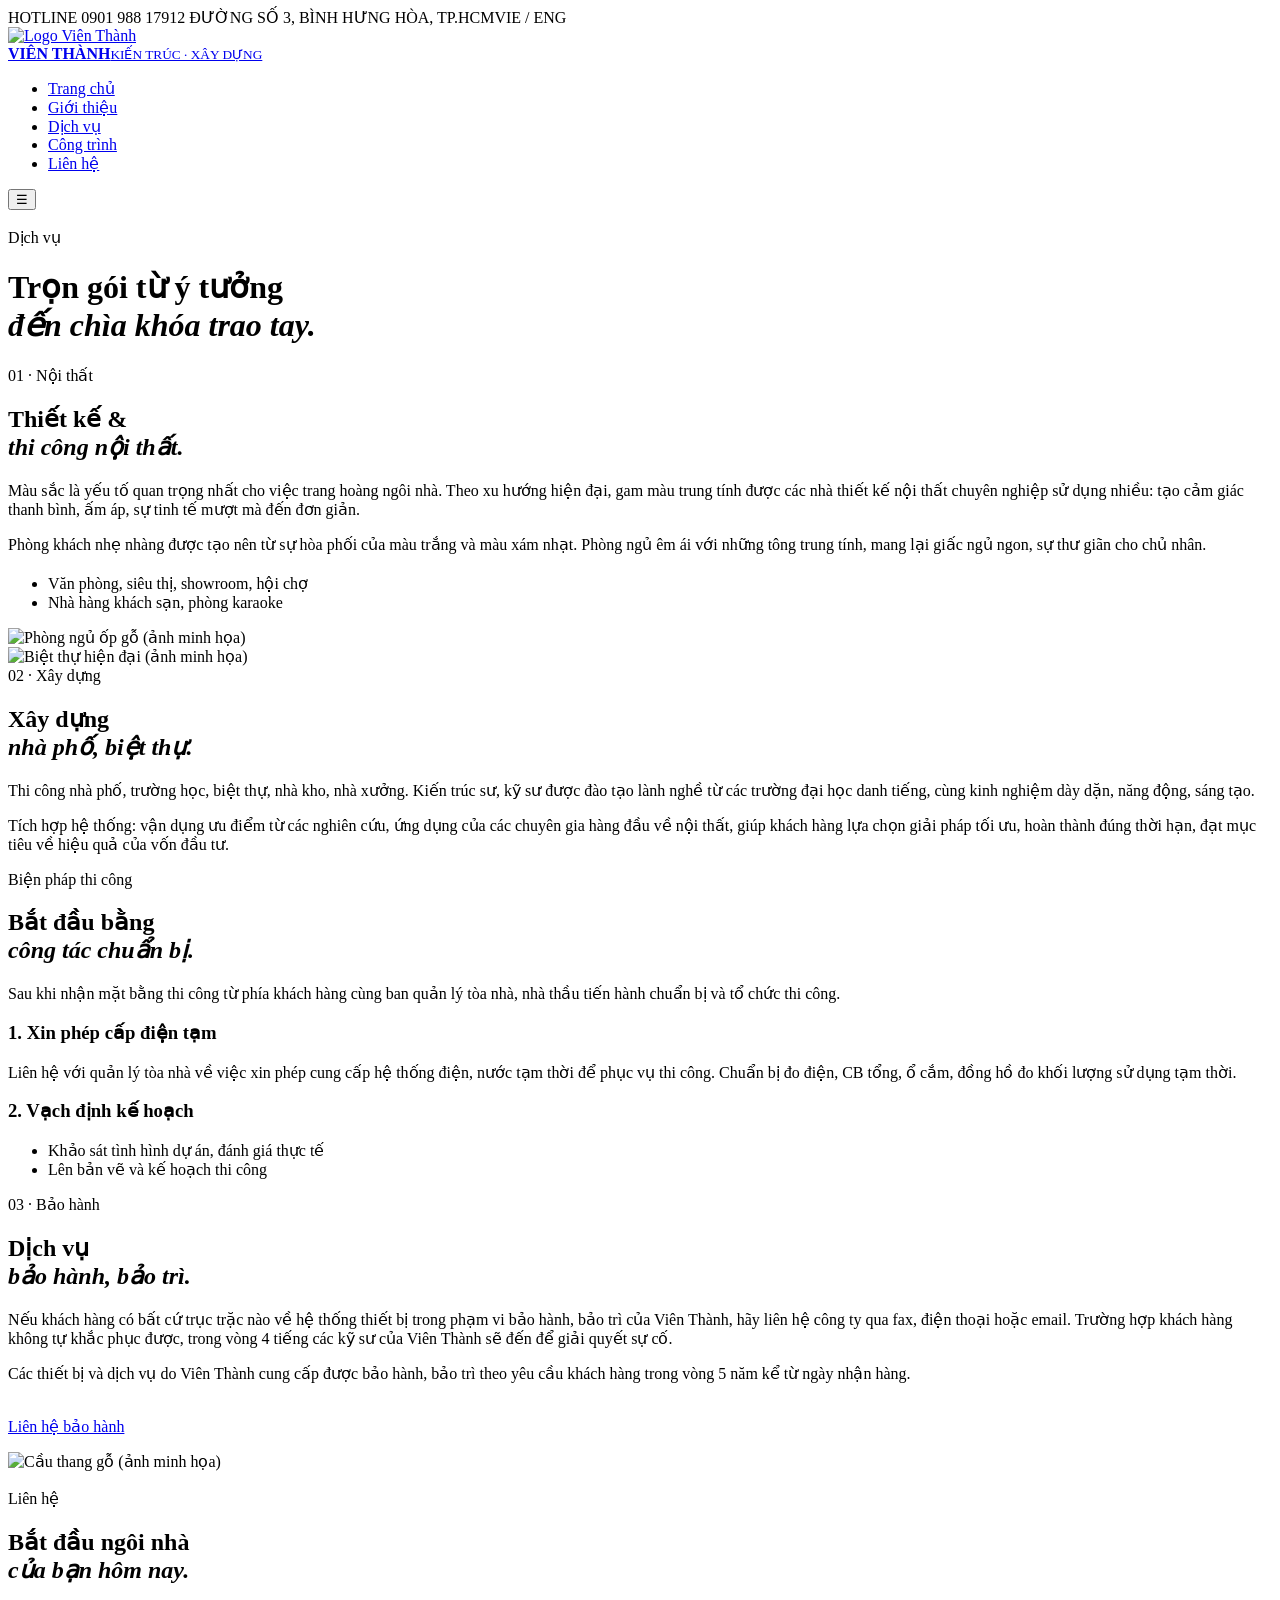
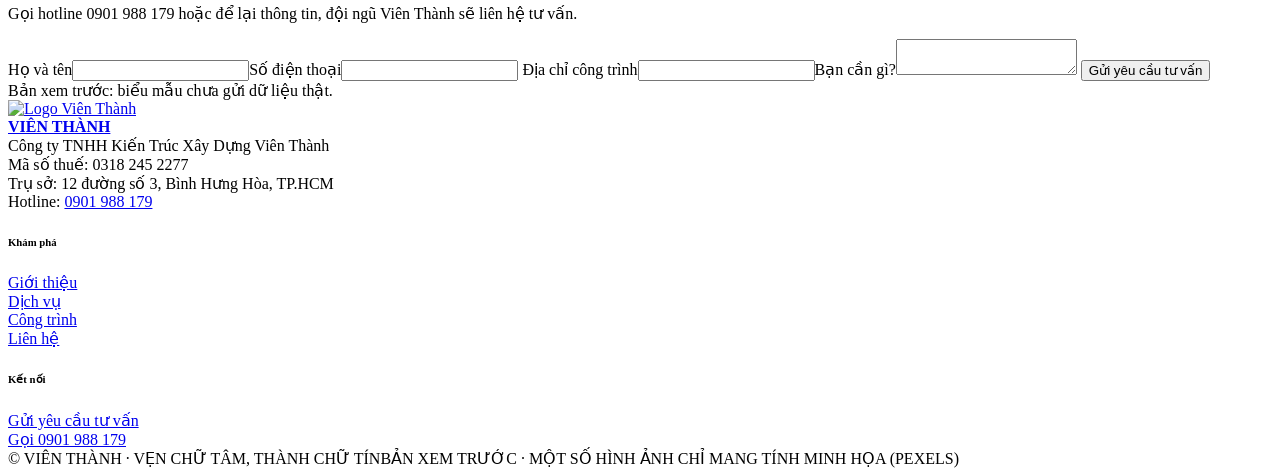
==== dich-vu.html @ a092bc76 "update dich_vu.html" ====
<!doctype html>
<html lang="vi"><head><meta charset="utf-8"><meta name="viewport" content="width=device-width,initial-scale=1">
<title>Dịch vụ · Viên Thành</title><meta name="description" content="Dịch vụ thiết kế, thi công nội thất, xây dựng nhà phố biệt thự, bảo hành bảo trì của Viên Thành.">
<link rel="preconnect" href="https://fonts.googleapis.com"><link rel="preconnect" href="https://fonts.gstatic.com" crossorigin>
<link href="https://fonts.googleapis.com/css2?family=Cormorant+Garamond:ital,wght@0,400;0,500;0,600;1,400;1,500&family=Montserrat:wght@300;400;500;600&display=swap" rel="stylesheet">
<link rel="icon" type="image/png" href="img/favicon.png"><link rel="stylesheet" href="css/style.css"></head><body>
<div class="top"><span>HOTLINE 0901 988 179</span><span>12 ĐƯỜNG SỐ 3, BÌNH HƯNG HÒA, TP.HCM</span><span>VIE / ENG</span></div>
<header class="solid">
<a class="logo" href="index.html"><img src="img/logo-vienthanh.png" alt="Logo Viên Thành" width="52" height="54" style="height:62px;width:auto"><div><b>VIÊN THÀNH</b><small>KIẾN TRÚC · XÂY DỰNG</small></div></a>
<nav id="nav"><ul><li><a href="index.html">Trang chủ</a></li><li><a href="gioi-thieu.html">Giới thiệu</a></li><li><a href="dich-vu.html" class=on>Dịch vụ</a></li><li><a href="cong-trinh.html">Công trình</a></li><li><a href="lien-he.html">Liên hệ</a></li></ul></nav>
<button class="burger" aria-label="Mở menu" aria-expanded="false">☰</button>
</header>
<div class="phead"><img src="img/minhhoa-living.jpg" alt=""><div class="wrap"><div class="eyebrow">Dịch vụ</div><h1>Trọn gói từ ý tưởng<br><i>đến chìa khóa trao tay.</i></h1></div></div>
 
<section id="noi-that"><div class="wrap split"><div class="rv"><div class="eyebrow">01 · Nội thất</div><h2>Thiết kế &amp;<br><i>thi công nội thất.</i></h2>
<p class="lead">Màu sắc là yếu tố quan trọng nhất cho việc trang hoàng ngôi nhà. Theo xu hướng hiện đại, gam màu trung tính được các nhà thiết kế nội thất chuyên nghiệp sử dụng nhiều: tạo cảm giác thanh bình, ấm áp, sự tinh tế mượt mà đến đơn giản.</p>
<p class="lead">Phòng khách nhẹ nhàng được tạo nên từ sự hòa phối của màu trắng và màu xám nhạt. Phòng ngủ êm ái với những tông trung tính, mang lại giấc ngủ ngon, sự thư giãn cho chủ nhân.</p>
<ul class="blk" style="border:0;margin-top:20px"><li>Văn phòng, siêu thị, showroom, hội chợ</li><li>Nhà hàng khách sạn, phòng karaoke</li></ul></div>
<div class="frame rv"><img src="img/minhhoa-phongngu.jpg" alt="Phòng ngủ ốp gỗ (ảnh minh họa)"></div></div></section>

<section id="xay-dung" class="alt"><div class="wrap split"><div class="frame rv"><img src="img/minhhoa-bietthu.jpg" alt="Biệt thự hiện đại (ảnh minh họa)"></div>
<div class="rv"><div class="eyebrow">02 · Xây dựng</div><h2>Xây dựng<br><i>nhà phố, biệt thự.</i></h2>
<p class="lead">Thi công nhà phố, trường học, biệt thự, nhà kho, nhà xưởng. Kiến trúc sư, kỹ sư được đào tạo lành nghề từ các trường đại học danh tiếng, cùng kinh nghiệm dày dặn, năng động, sáng tạo.</p>
<p class="lead">Tích hợp hệ thống: vận dụng ưu điểm từ các nghiên cứu, ứng dụng của các chuyên gia hàng đầu về nội thất, giúp khách hàng lựa chọn giải pháp tối ưu, hoàn thành đúng thời hạn, đạt mục tiêu về hiệu quả của vốn đầu tư.</p></div></div></section>

<section id="thi-cong"><div class="wrap"><div class="rv"><div class="eyebrow">Biện pháp thi công</div><h2>Bắt đầu bằng<br><i>công tác chuẩn bị.</i></h2>
<p class="lead">Sau khi nhận mặt bằng thi công từ phía khách hàng cùng ban quản lý tòa nhà, nhà thầu tiến hành chuẩn bị và tổ chức thi công.</p></div>
<div class="cols">
<div class="blk rv"><h3>1. Xin phép cấp điện tạm</h3><p>Liên hệ với quản lý tòa nhà về việc xin phép cung cấp hệ thống điện, nước tạm thời để phục vụ thi công. Chuẩn bị đo điện, CB tổng, ổ cắm, đồng hồ đo khối lượng sử dụng tạm thời.</p></div>
<div class="blk rv"><h3>2. Vạch định kế hoạch</h3><ul><li>Khảo sát tình hình dự án, đánh giá thực tế</li><li>Lên bản vẽ và kế hoạch thi công</li></ul></div></div></div></section>

<section id="bao-hanh" class="alt"><div class="wrap split"><div class="rv"><div class="eyebrow">03 · Bảo hành</div><h2>Dịch vụ<br><i>bảo hành, bảo trì.</i></h2>
<p class="lead">Nếu khách hàng có bất cứ trục trặc nào về hệ thống thiết bị trong phạm vi bảo hành, bảo trì của Viên Thành, hãy liên hệ công ty qua fax, điện thoại hoặc email. Trường hợp khách hàng không tự khắc phục được, trong vòng 4 tiếng các kỹ sư của Viên Thành sẽ đến để giải quyết sự cố.</p>
<p class="lead">Các thiết bị và dịch vụ do Viên Thành cung cấp được bảo hành, bảo trì theo yêu cầu khách hàng trong vòng 5 năm kể từ ngày nhận hàng.</p>
<p style="margin-top:34px"><a class="btn g" href="lien-he.html">Liên hệ bảo hành</a></p></div>
<div class="frame rv"><img src="img/minhhoa-cauthang.jpg" alt="Cầu thang gỗ (ảnh minh họa)"></div></div></section>
<section class="cta"><img src="img/minhhoa-bietthu.jpg" alt="" style="object-position:50% 40%">
<div class="cin"><div class="rv"><div class="eyebrow">Liên hệ</div><h2>Bắt đầu ngôi nhà<br><i>của bạn hôm nay.</i></h2>
<p class="lead">Gọi hotline 0901 988 179 hoặc để lại thông tin, đội ngũ Viên Thành sẽ liên hệ tư vấn.</p></div>
<form class="form rv" action="#"><label><span>Họ và tên</span><input required></label><label><span>Số điện thoại</span><input type="tel" required></label>
<label><span>Địa chỉ công trình</span><input></label><label><span>Bạn cần gì?</span><textarea rows="2"></textarea></label>
<button class="btn g" type="submit">Gửi yêu cầu tư vấn</button><div class="ok">Bản xem trước: biểu mẫu chưa gửi dữ liệu thật.</div></form></div></section>
<footer>
<div><a class="logo" href="index.html" style="margin-bottom:18px"><img src="img/logo-vienthanh.png" alt="Logo Viên Thành" width="52" height="54" style="height:62px;width:auto"><div><b>VIÊN THÀNH</b></div></a>Công ty TNHH Kiến Trúc Xây Dựng Viên Thành<br>Mã số thuế: 0318 245 2277<br>Trụ sở: 12 đường số 3, Bình Hưng Hòa, TP.HCM<br>Hotline: <a href="tel:0901988179">0901 988 179</a></div>
<div><h6>Khám phá</h6><a href="gioi-thieu.html">Giới thiệu</a><br><a href="dich-vu.html">Dịch vụ</a><br><a href="cong-trinh.html">Công trình</a><br><a href="lien-he.html">Liên hệ</a></div>
<div><h6>Kết nối</h6><a href="lien-he.html">Gửi yêu cầu tư vấn</a><br><a href="tel:0901988179">Gọi 0901 988 179</a></div>
<div class="copy"><span>© VIÊN THÀNH · VẸN CHỮ TÂM, THÀNH CHỮ TÍN</span><span>BẢN XEM TRƯỚC · MỘT SỐ HÌNH ẢNH CHỈ MANG TÍNH MINH HỌA (PEXELS)</span></div>
</footer>
<script src="js/main.js"></script></body></html>
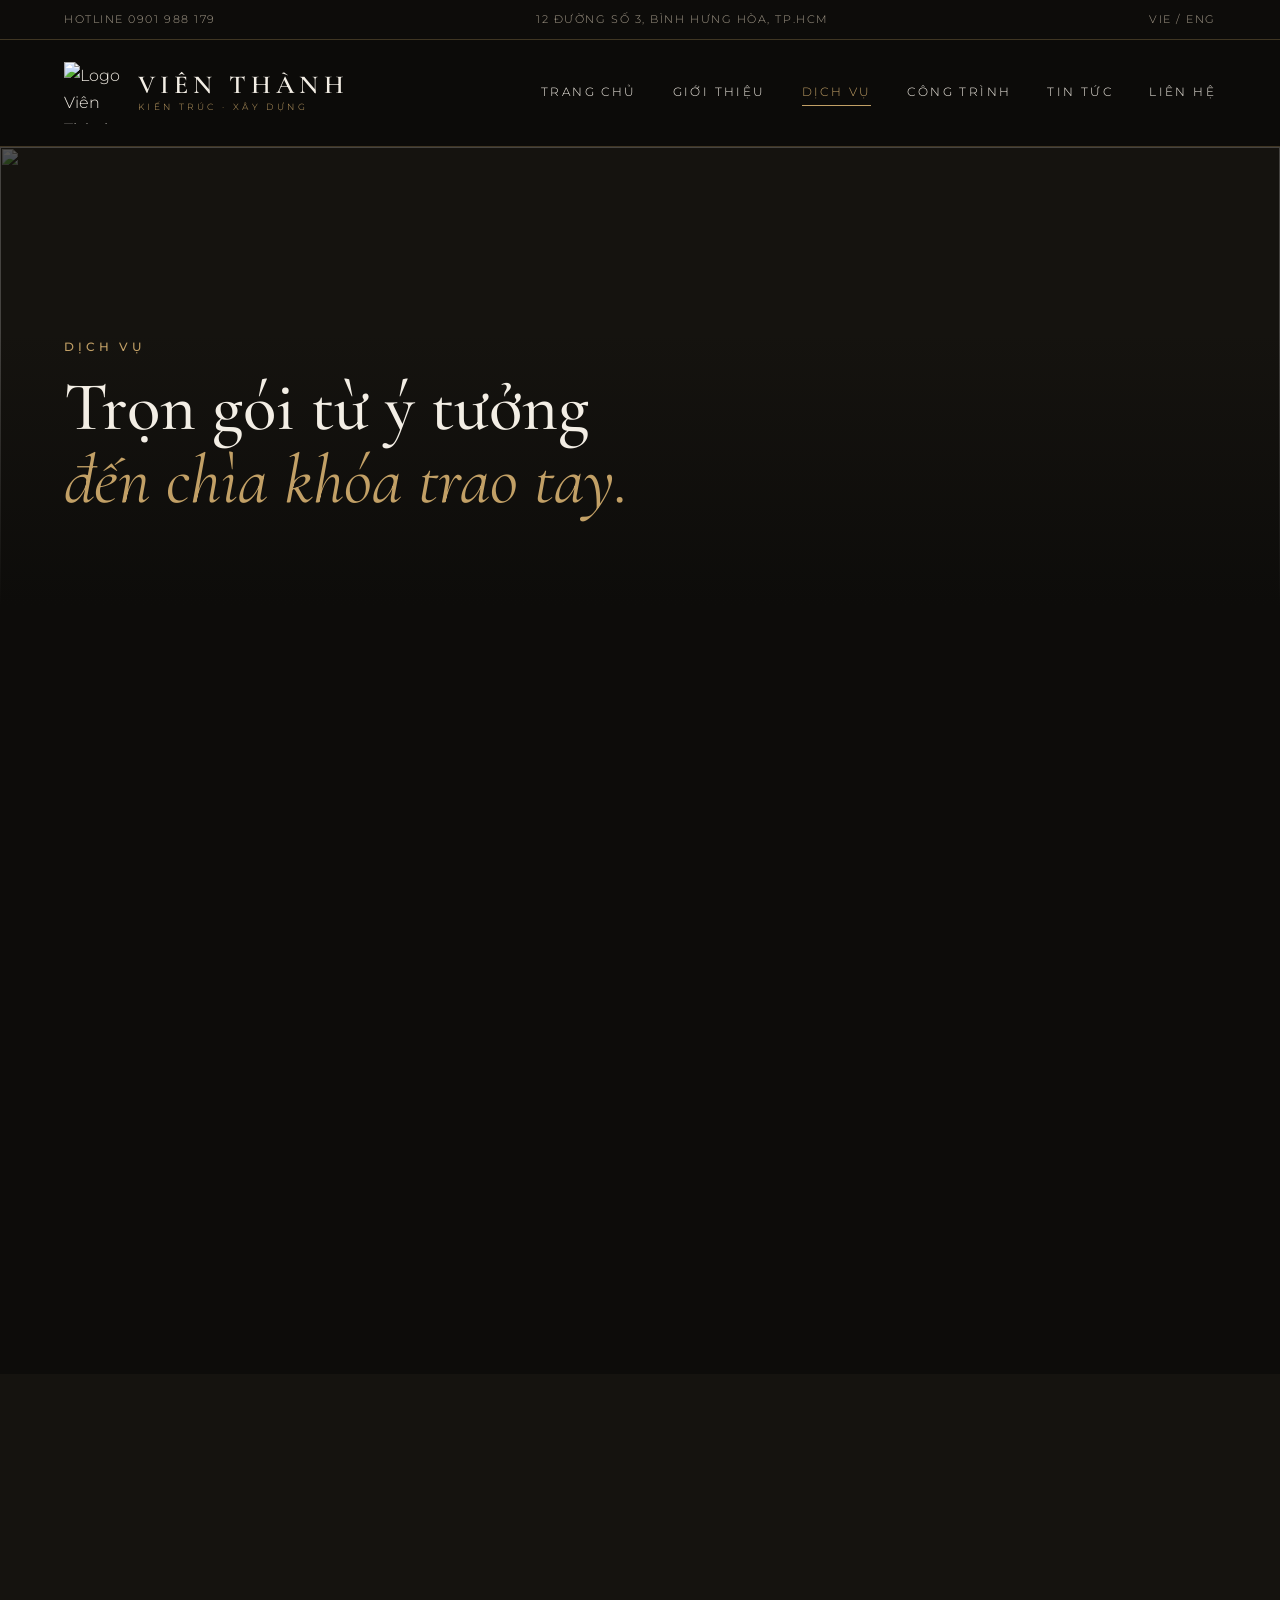
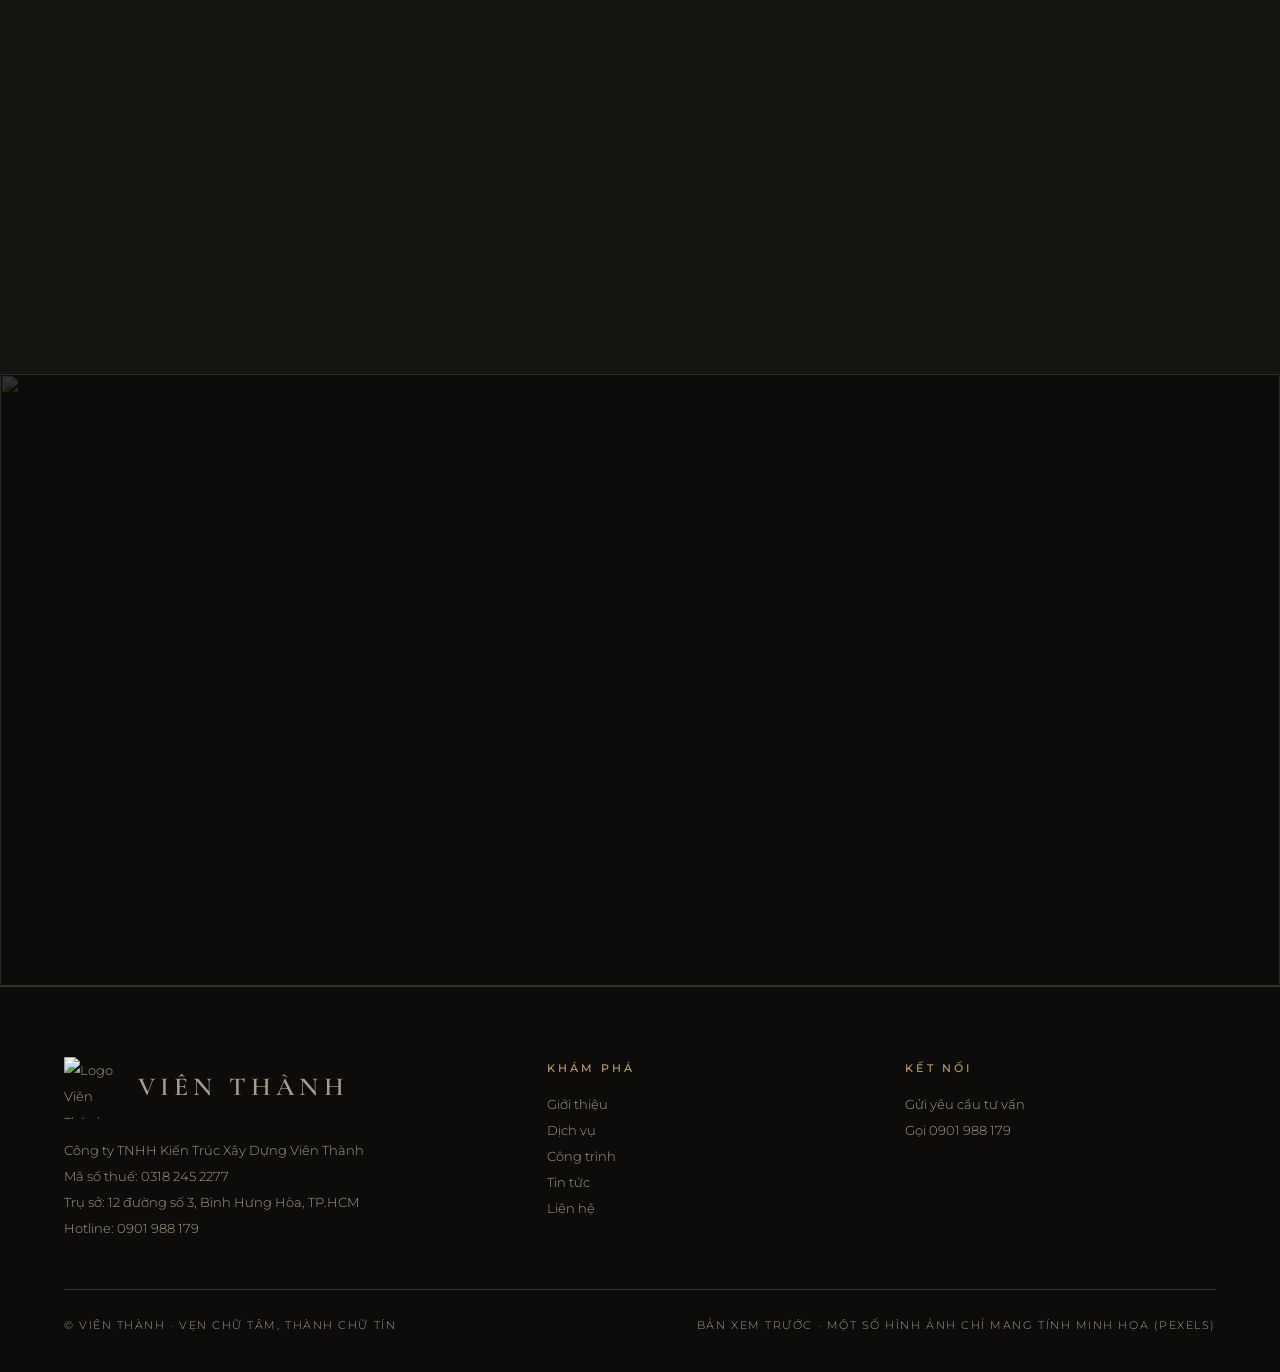
==== commit 1c5f9bf7: "Add files via upload" ====
--- a/dich-vu.html
+++ b/dich-vu.html
@@ -7,11 +7,11 @@
 <div class="top"><span>HOTLINE 0901 988 179</span><span>12 ĐƯỜNG SỐ 3, BÌNH HƯNG HÒA, TP.HCM</span><span>VIE / ENG</span></div>
 <header class="solid">
 <a class="logo" href="index.html"><img src="img/logo-vienthanh.png" alt="Logo Viên Thành" width="52" height="54" style="height:62px;width:auto"><div><b>VIÊN THÀNH</b><small>KIẾN TRÚC · XÂY DỰNG</small></div></a>
-<nav id="nav"><ul><li><a href="index.html">Trang chủ</a></li><li><a href="gioi-thieu.html">Giới thiệu</a></li><li><a href="dich-vu.html" class=on>Dịch vụ</a></li><li><a href="cong-trinh.html">Công trình</a></li><li><a href="lien-he.html">Liên hệ</a></li></ul></nav>
+<nav id="nav"><ul><li><a href="index.html">Trang chủ</a></li><li><a href="gioi-thieu.html">Giới thiệu</a></li><li><a href="dich-vu.html" class=on>Dịch vụ</a></li><li><a href="cong-trinh.html">Công trình</a></li><li><a href="tin-tuc.html">Tin tức</a></li><li><a href="lien-he.html">Liên hệ</a></li></ul></nav>
 <button class="burger" aria-label="Mở menu" aria-expanded="false">☰</button>
 </header>
 <div class="phead"><img src="img/minhhoa-living.jpg" alt=""><div class="wrap"><div class="eyebrow">Dịch vụ</div><h1>Trọn gói từ ý tưởng<br><i>đến chìa khóa trao tay.</i></h1></div></div>
- 
+
 <section id="noi-that"><div class="wrap split"><div class="rv"><div class="eyebrow">01 · Nội thất</div><h2>Thiết kế &amp;<br><i>thi công nội thất.</i></h2>
 <p class="lead">Màu sắc là yếu tố quan trọng nhất cho việc trang hoàng ngôi nhà. Theo xu hướng hiện đại, gam màu trung tính được các nhà thiết kế nội thất chuyên nghiệp sử dụng nhiều: tạo cảm giác thanh bình, ấm áp, sự tinh tế mượt mà đến đơn giản.</p>
 <p class="lead">Phòng khách nhẹ nhàng được tạo nên từ sự hòa phối của màu trắng và màu xám nhạt. Phòng ngủ êm ái với những tông trung tính, mang lại giấc ngủ ngon, sự thư giãn cho chủ nhân.</p>
@@ -42,7 +42,7 @@
 <button class="btn g" type="submit">Gửi yêu cầu tư vấn</button><div class="ok">Bản xem trước: biểu mẫu chưa gửi dữ liệu thật.</div></form></div></section>
 <footer>
 <div><a class="logo" href="index.html" style="margin-bottom:18px"><img src="img/logo-vienthanh.png" alt="Logo Viên Thành" width="52" height="54" style="height:62px;width:auto"><div><b>VIÊN THÀNH</b></div></a>Công ty TNHH Kiến Trúc Xây Dựng Viên Thành<br>Mã số thuế: 0318 245 2277<br>Trụ sở: 12 đường số 3, Bình Hưng Hòa, TP.HCM<br>Hotline: <a href="tel:0901988179">0901 988 179</a></div>
-<div><h6>Khám phá</h6><a href="gioi-thieu.html">Giới thiệu</a><br><a href="dich-vu.html">Dịch vụ</a><br><a href="cong-trinh.html">Công trình</a><br><a href="lien-he.html">Liên hệ</a></div>
+<div><h6>Khám phá</h6><a href="gioi-thieu.html">Giới thiệu</a><br><a href="dich-vu.html">Dịch vụ</a><br><a href="cong-trinh.html">Công trình</a><br><a href="tin-tuc.html">Tin tức</a><br><a href="lien-he.html">Liên hệ</a></div>
 <div><h6>Kết nối</h6><a href="lien-he.html">Gửi yêu cầu tư vấn</a><br><a href="tel:0901988179">Gọi 0901 988 179</a></div>
 <div class="copy"><span>© VIÊN THÀNH · VẸN CHỮ TÂM, THÀNH CHỮ TÍN</span><span>BẢN XEM TRƯỚC · MỘT SỐ HÌNH ẢNH CHỈ MANG TÍNH MINH HỌA (PEXELS)</span></div>
 </footer>
--- a/css/style.css
+++ b/css/style.css
@@ -0,0 +1,214 @@
+:root{--bg:#0d0c0a;--bg2:#15130f;--bg3:#1d1a14;--ivory:#f3eee5;--gold:#c2a066;--gold2:#8f6f3e;--mute:#a79d8c;--line:rgba(194,160,102,.28);--pad:clamp(20px,5vw,64px)}
+*{box-sizing:border-box;margin:0;padding:0}
+html{background:var(--bg);scroll-behavior:smooth}
+body{background:var(--bg);color:var(--ivory);font-family:'Montserrat',system-ui,sans-serif;font-weight:300;line-height:1.7;-webkit-font-smoothing:antialiased}
+img{display:block;max-width:100%}
+a{color:inherit;text-decoration:none}
+ul{list-style:none}
+.serif,h1,h2,h3,h4{font-family:'Cormorant Garamond',Georgia,serif;font-weight:500}
+.eyebrow{font-size:12px;letter-spacing:.32em;text-transform:uppercase;color:var(--gold);font-weight:500}
+h2{font-size:clamp(34px,4.4vw,56px);line-height:1.1;margin-top:14px}
+h2 i,h1 i{color:var(--gold);font-weight:400}
+.btn{display:inline-block;padding:16px 34px;font-size:12px;letter-spacing:.22em;text-transform:uppercase;font-weight:500;cursor:pointer;border:1px solid var(--gold);transition:.3s;font-family:inherit}
+.btn.g{background:var(--gold);color:#16120b}.btn.g:hover{background:var(--ivory);border-color:var(--ivory)}
+.btn.o{color:var(--gold);background:transparent}.btn.o:hover{background:var(--gold);color:#16120b}
+section{padding:clamp(72px,9vw,120px) var(--pad)}
+.alt{background:var(--bg2)}
+.wrap{max-width:1312px;margin:0 auto}
+p.lead{font-size:15px;line-height:1.95;color:#c9c0b0;margin-top:24px;max-width:560px}
+
+/* top + nav */
+.top{display:flex;justify-content:space-between;gap:16px;padding:10px var(--pad);font-size:11px;letter-spacing:.14em;color:var(--mute);border-bottom:1px solid var(--line);position:relative;z-index:30;background:var(--bg)}
+header{position:absolute;left:0;right:0;top:37px;z-index:20;display:flex;align-items:center;justify-content:space-between;padding:22px var(--pad)}
+header.solid{position:sticky;top:0;background:rgba(13,12,10,.94);backdrop-filter:blur(8px);border-bottom:1px solid var(--line)}
+.logo{display:flex;align-items:center;gap:14px}
+.logo b{font-family:'Cormorant Garamond',serif;font-size:26px;letter-spacing:.2em;font-weight:600;display:block;line-height:1.1}
+.logo small{display:block;font-size:9px;letter-spacing:.38em;color:var(--gold)}
+nav ul{display:flex;gap:36px;font-size:12px;letter-spacing:.2em;text-transform:uppercase}
+nav a{padding-bottom:6px;border-bottom:1px solid transparent;transition:.25s}
+nav a:hover,nav a.on{color:var(--gold);border-color:var(--gold)}
+.burger{display:none;background:none;border:1px solid var(--line);color:var(--gold);width:44px;height:44px;font-size:20px;cursor:pointer}
+
+/* hero */
+.hero{position:relative;min-height:860px;display:flex;align-items:center;overflow:hidden}
+.hero img.bg{position:absolute;inset:0;width:100%;height:100%;object-fit:cover;animation:zoom 22s ease-out forwards}
+@keyframes zoom{from{transform:scale(1.08)}to{transform:scale(1)}}
+.hero:after{content:"";position:absolute;inset:0;background:linear-gradient(90deg,rgba(13,12,10,.93) 0%,rgba(13,12,10,.55) 48%,rgba(13,12,10,.1) 100%),linear-gradient(0deg,rgba(13,12,10,.92) 0,transparent 38%)}
+.hero .txt{position:relative;z-index:3;padding:120px var(--pad) 180px;max-width:760px}
+.hero h1{font-size:clamp(46px,6.2vw,86px);line-height:1.02;margin:22px 0 26px}
+.hero p{font-size:16px;line-height:1.85;color:#d7cfc0;max-width:520px;margin-bottom:38px}
+.btns{display:flex;gap:16px;flex-wrap:wrap}
+.trust{position:absolute;z-index:3;left:var(--pad);right:var(--pad);bottom:44px;display:flex;gap:clamp(24px,4vw,56px);flex-wrap:wrap}
+.trust div{border-left:1px solid var(--gold);padding-left:16px;font-size:11px;letter-spacing:.2em;text-transform:uppercase;color:#d7cfc0;line-height:1.7}
+.trust b{display:block;font-family:'Cormorant Garamond',serif;font-size:28px;letter-spacing:0;color:var(--gold);font-weight:500;text-transform:none}
+.phead{position:relative;padding:190px var(--pad) 90px;overflow:hidden;background:var(--bg2)}
+.phead img{position:absolute;inset:0;width:100%;height:100%;object-fit:cover;opacity:.28}
+.phead:after{content:"";position:absolute;inset:0;background:linear-gradient(0deg,var(--bg) 0,transparent 60%)}
+.phead .wrap{position:relative;z-index:2}
+.phead h1{font-size:clamp(42px,5.4vw,72px);line-height:1.05;margin-top:14px}
+.header-solid .phead{padding-top:130px}
+
+/* intro */
+.split{display:grid;grid-template-columns:1fr 1fr;gap:clamp(40px,7vw,96px);align-items:center}
+.vals{display:grid;grid-template-columns:repeat(4,1fr);border-top:1px solid var(--line);margin-top:36px}
+.vals div{padding:22px 16px 0 0}
+.vals b{font-family:'Cormorant Garamond',serif;font-size:34px;color:var(--gold);font-weight:500;display:block;line-height:1.2}
+.vals span{font-size:11px;letter-spacing:.14em;text-transform:uppercase;color:var(--mute)}
+.frame{position:relative}
+.frame:before{content:"";position:absolute;left:-22px;top:-22px;right:22px;bottom:22px;border:1px solid var(--gold)}
+.frame img{position:relative;width:100%;height:clamp(360px,42vw,560px);object-fit:cover}
+.head{display:flex;justify-content:space-between;align-items:flex-end;gap:24px;margin-bottom:56px;flex-wrap:wrap}
+
+/* cards */
+.svc{display:grid;grid-template-columns:repeat(3,1fr);gap:28px}
+.card{position:relative;height:520px;overflow:hidden;display:block}
+.card img{position:absolute;inset:0;width:100%;height:100%;object-fit:cover;transition:transform .8s}
+.card:hover img{transform:scale(1.06)}
+.card:after{content:"";position:absolute;inset:0;background:linear-gradient(0deg,rgba(13,12,10,.95),rgba(13,12,10,.05) 62%)}
+.card .t{position:absolute;z-index:2;left:32px;right:32px;bottom:32px}
+.card small{font-size:11px;letter-spacing:.3em;color:var(--gold)}
+.card h3{font-size:32px;margin:8px 0 10px;line-height:1.15}
+.card p{font-size:13px;line-height:1.8;color:#cfc6b6}
+
+/* projects */
+.pg{display:grid;grid-template-columns:1.35fr 1fr;grid-template-rows:380px 380px;gap:28px}
+.pi{position:relative;overflow:hidden;display:block}
+.pi img{position:absolute;inset:0;width:100%;height:100%;object-fit:cover;transition:transform .8s}
+.pi:hover img{transform:scale(1.05)}
+.pi:after{content:"";position:absolute;inset:0;background:linear-gradient(0deg,rgba(13,12,10,.92),transparent 55%)}
+.pi .t{position:absolute;z-index:2;left:28px;right:28px;bottom:24px}
+.pi h4{font-size:28px;line-height:1.15}
+.pi span{font-size:11px;letter-spacing:.2em;text-transform:uppercase;color:var(--gold)}
+.pi.big{grid-row:span 2}
+.gal{display:grid;grid-template-columns:repeat(2,1fr);gap:28px}
+.gal .pi{height:440px}
+.gal .pi.w{grid-column:span 2;height:520px}
+.chips{display:flex;gap:12px;margin-bottom:40px;flex-wrap:wrap}
+.chips button{background:none;border:1px solid var(--line);color:var(--mute);padding:11px 24px;font:500 11px 'Montserrat';letter-spacing:.2em;text-transform:uppercase;cursor:pointer;transition:.25s}
+.chips button.on,.chips button:hover{border-color:var(--gold);color:var(--gold)}
+.meta{display:flex;gap:18px;font-size:11px;letter-spacing:.14em;text-transform:uppercase;color:var(--gold);margin-top:6px;flex-wrap:wrap}
+
+/* steps */
+.steps{display:grid;grid-template-columns:repeat(4,1fr);margin-top:64px;border-top:1px solid var(--line)}
+.steps div{padding:34px 32px 0 0;position:relative}
+.steps div:before{content:"";position:absolute;top:-4px;left:0;width:7px;height:7px;background:var(--gold);transform:rotate(45deg)}
+.steps em{font-family:'Cormorant Garamond',serif;font-style:normal;font-size:54px;color:var(--gold);line-height:1}
+.steps h5{font-size:14px;letter-spacing:.18em;text-transform:uppercase;margin:16px 0 10px;font-weight:500}
+.steps p{font-size:13px;line-height:1.8;color:var(--mute)}
+
+/* content blocks */
+.cols{display:grid;grid-template-columns:repeat(2,1fr);gap:40px 64px;margin-top:48px}
+.cols.c3{grid-template-columns:repeat(3,1fr)}.cols.c4{grid-template-columns:repeat(4,1fr);gap:32px}
+.blk{border-top:1px solid var(--line);padding-top:22px}
+.blk h3{font-size:30px;color:var(--gold);line-height:1.15;margin-bottom:10px}
+.blk p,.blk li{font-size:14px;color:#c9c0b0;line-height:1.85}
+.blk li{padding-left:18px;position:relative;margin-bottom:6px}
+.blk li:before{content:"";position:absolute;left:0;top:11px;width:5px;height:5px;background:var(--gold);transform:rotate(45deg)}
+.big4 .blk h3{font-size:44px}
+.why{display:grid;grid-template-columns:repeat(4,1fr);gap:0;border-top:1px solid var(--line);border-left:1px solid var(--line);margin-top:48px}
+.why div{padding:30px 24px;border-right:1px solid var(--line);border-bottom:1px solid var(--line);font-size:14px;color:#d7cfc0}
+.why b{display:block;font-family:'Cormorant Garamond',serif;font-size:36px;color:var(--gold);font-weight:500;line-height:1;margin-bottom:10px}
+.quote{border:1px solid var(--gold);padding:28px 32px;font-family:'Cormorant Garamond',serif;font-size:30px;line-height:1.3;max-width:520px}
+.org{margin-top:56px;display:flex;flex-direction:column;align-items:center;gap:0}
+.org .n{border:1px solid var(--gold);padding:12px 26px;font-size:12px;letter-spacing:.18em;text-transform:uppercase;text-align:center;background:var(--bg3)}
+.org .row{display:flex;gap:14px;justify-content:center;align-items:center;flex-wrap:wrap}
+.org .v{width:1px;height:28px;background:var(--gold)}
+.org .rooms{display:grid;grid-template-columns:repeat(7,1fr);gap:12px;width:100%;margin-top:0;border-top:1px solid var(--gold);padding-top:28px;position:relative}
+.org .rooms .n{padding:18px 8px;font-size:11px}
+.org .n.f{background:var(--gold);color:#16120b;width:100%;max-width:640px}
+.tl{display:grid;grid-template-columns:140px 1fr;gap:0}
+.tl dt,.tl dd{padding:18px 0;border-top:1px solid var(--line)}
+.tl dt{font-size:12px;letter-spacing:.2em;text-transform:uppercase;color:var(--gold)}
+.tl dd{font-size:14px;color:#c9c0b0}
+.tl dd b{font-weight:500;color:var(--ivory)}
+.note{font-size:12px;color:var(--mute);margin-top:22px;letter-spacing:.04em}
+
+/* contact */
+.cta{position:relative;padding:0;min-height:560px;overflow:hidden;display:flex;align-items:center}
+.cta>img{position:absolute;inset:0;width:100%;height:100%;object-fit:cover}
+.cta:after{content:"";position:absolute;inset:0;background:rgba(13,12,10,.84)}
+.cta .cin{position:relative;z-index:2;width:100%;display:grid;grid-template-columns:1fr minmax(320px,520px);gap:clamp(40px,7vw,96px);align-items:center;padding:80px var(--pad)}
+.cta h2{font-size:clamp(38px,4.8vw,60px)}
+.form{background:rgba(13,12,10,.92);border:1px solid var(--line);padding:clamp(24px,3vw,40px)}
+.form label{display:block;border-bottom:1px solid var(--line);padding:10px 0}
+.form span{display:block;font-size:10px;letter-spacing:.2em;text-transform:uppercase;color:var(--gold)}
+.form input,.form textarea,.form select{width:100%;background:none;border:0;outline:0;color:var(--ivory);font:300 14px 'Montserrat';padding:6px 0;resize:none}
+.form select option{background:#15130f}
+.form .btn{margin-top:26px;width:100%}
+.form .ok{display:none;margin-top:18px;font-size:13px;color:var(--gold)}
+.info{display:grid;gap:26px;margin-top:36px}
+.info div{border-left:1px solid var(--gold);padding-left:18px;font-size:14px;color:#d7cfc0}
+.info b{display:block;font-size:11px;letter-spacing:.24em;text-transform:uppercase;color:var(--gold);font-weight:500;margin-bottom:2px}
+footer{padding:70px var(--pad) 36px;border-top:1px solid var(--line);display:grid;grid-template-columns:1.4fr 1fr 1fr;gap:48px;font-size:13px;line-height:2;color:var(--mute)}
+footer h6{font-size:11px;letter-spacing:.28em;color:var(--gold);text-transform:uppercase;margin-bottom:12px;font-weight:500}
+footer a:hover{color:var(--gold)}
+.copy{grid-column:1/-1;border-top:1px solid var(--line);padding-top:24px;font-size:11px;letter-spacing:.14em;display:flex;justify-content:space-between;gap:16px;flex-wrap:wrap}
+
+/* reveal */
+.rv{opacity:0;transform:translateY(26px);transition:opacity .9s,transform .9s}
+.rv.in{opacity:1;transform:none}
+.hero .txt>*{opacity:0;animation:up .9s forwards}
+.hero .txt>*:nth-child(2){animation-delay:.15s}.hero .txt>*:nth-child(3){animation-delay:.3s}.hero .txt>*:nth-child(4){animation-delay:.45s}
+@keyframes up{from{opacity:0;transform:translateY(24px)}to{opacity:1;transform:none}}
+@media(prefers-reduced-motion:reduce){.rv,.hero .txt>*{opacity:1;transform:none;animation:none}.hero img.bg{animation:none}}
+
+/* responsive */
+@media(max-width:1100px){
+ nav ul{gap:22px}
+ .svc{grid-template-columns:1fr 1fr}.why,.cols.c4{grid-template-columns:repeat(2,1fr)}
+ .org .rooms{grid-template-columns:repeat(4,1fr)}
+}
+@media(max-width:860px){
+ .burger{display:block}
+ nav{position:fixed;inset:0 0 auto 0;top:0;background:rgba(13,12,10,.98);padding:100px var(--pad) 40px;transform:translateY(-110%);transition:transform .4s;z-index:25}
+ nav.open{transform:none}
+ nav ul{flex-direction:column;gap:22px;font-size:14px}
+ header{z-index:30}.burger{position:relative;z-index:40}
+ .top span:nth-child(2),.top span:nth-child(3){display:none}
+ .split,.cta .cin,.cols,.cols.c3{grid-template-columns:1fr}
+ .frame:before{display:none}
+ .svc{grid-template-columns:1fr}.card{height:420px}
+ .pg{grid-template-columns:1fr;grid-template-rows:none}.pg .pi{height:320px}.pi.big{grid-row:auto;height:420px!important}
+ .gal{grid-template-columns:1fr}.gal .pi.w{grid-column:auto}.gal .pi,.gal .pi.w{height:340px}
+ .steps{grid-template-columns:1fr 1fr}.steps div{padding-bottom:28px}
+ .vals{grid-template-columns:repeat(2,1fr)}
+ .why,.cols.c4{grid-template-columns:1fr}
+ .org .rooms{grid-template-columns:repeat(2,1fr)}
+ .tl{grid-template-columns:1fr}.tl dt{border-bottom:0;padding-bottom:0}.tl dd{border-top:0;padding-top:4px}
+ footer{grid-template-columns:1fr}
+ .hero{min-height:760px}.trust{display:none}.hero .txt{padding-bottom:80px}
+}
+
+/* tin tuc + bai viet */
+.posts{display:grid;grid-template-columns:repeat(3,1fr);gap:32px}
+.pcard{display:flex;flex-direction:column;border:1px solid var(--line);background:var(--bg2);transition:.3s}
+.pcard:hover{border-color:var(--gold);transform:translateY(-4px)}
+.pcard .im{aspect-ratio:16/10;overflow:hidden;background:var(--bg3)}
+.pcard .im img{width:100%;height:100%;object-fit:cover;transition:transform .8s}
+.pcard:hover .im img{transform:scale(1.05)}
+.pcard .pt{padding:26px 26px 30px;display:flex;flex-direction:column;gap:10px;flex:1}
+.pcard small{font-size:11px;letter-spacing:.2em;text-transform:uppercase;color:var(--gold)}
+.pcard h3{font-size:27px;line-height:1.2}
+.pcard p{font-size:13px;line-height:1.8;color:#bdb4a4}
+.pcard .more{margin-top:auto;font-size:11px;letter-spacing:.22em;text-transform:uppercase;color:var(--gold)}
+.empty{border:1px dashed var(--line);padding:60px 24px;text-align:center;color:var(--mute)}
+.art{max-width:780px;margin:0 auto}
+.art .meta{font-size:12px;letter-spacing:.16em;text-transform:uppercase;color:var(--mute);margin-bottom:28px}
+.art .cover{width:100%;aspect-ratio:16/9;object-fit:cover;margin-bottom:36px}
+.prose p{font-size:16px;line-height:2;color:#d3cabb;margin:0 0 22px}
+.prose h2{font-size:clamp(28px,3.4vw,40px);line-height:1.15;margin:52px 0 16px}
+.prose h3{font-size:clamp(23px,2.6vw,30px);line-height:1.2;margin:36px 0 12px;color:var(--gold)}
+.prose a{color:var(--gold);border-bottom:1px solid var(--line)}
+.prose a:hover{border-color:var(--gold)}
+.prose ul,.prose ol{margin:0 0 24px;padding-left:24px}
+.prose ul{list-style:disc}.prose ol{list-style:decimal}
+.prose li{font-size:16px;line-height:1.9;color:#d3cabb;margin-bottom:8px}
+.prose li::marker{color:var(--gold)}
+.prose blockquote{border-left:2px solid var(--gold);padding:6px 0 6px 24px;margin:30px 0;font-family:'Cormorant Garamond',serif;font-size:26px;line-height:1.5;color:var(--ivory)}
+.prose strong{font-weight:600;color:var(--ivory)}
+.prose img{width:100%;height:auto;margin:34px 0}
+.art .back{display:inline-block;margin-top:40px;font-size:12px;letter-spacing:.2em;text-transform:uppercase;color:var(--gold)}
+.artcta{margin-top:56px;border:1px solid var(--line);padding:36px;display:flex;justify-content:space-between;align-items:center;gap:24px;flex-wrap:wrap;background:var(--bg2)}
+.artcta h3{font-size:32px;line-height:1.15}
+@media(max-width:1100px){.posts{grid-template-columns:1fr 1fr}}
+@media(max-width:860px){.posts{grid-template-columns:1fr}}
